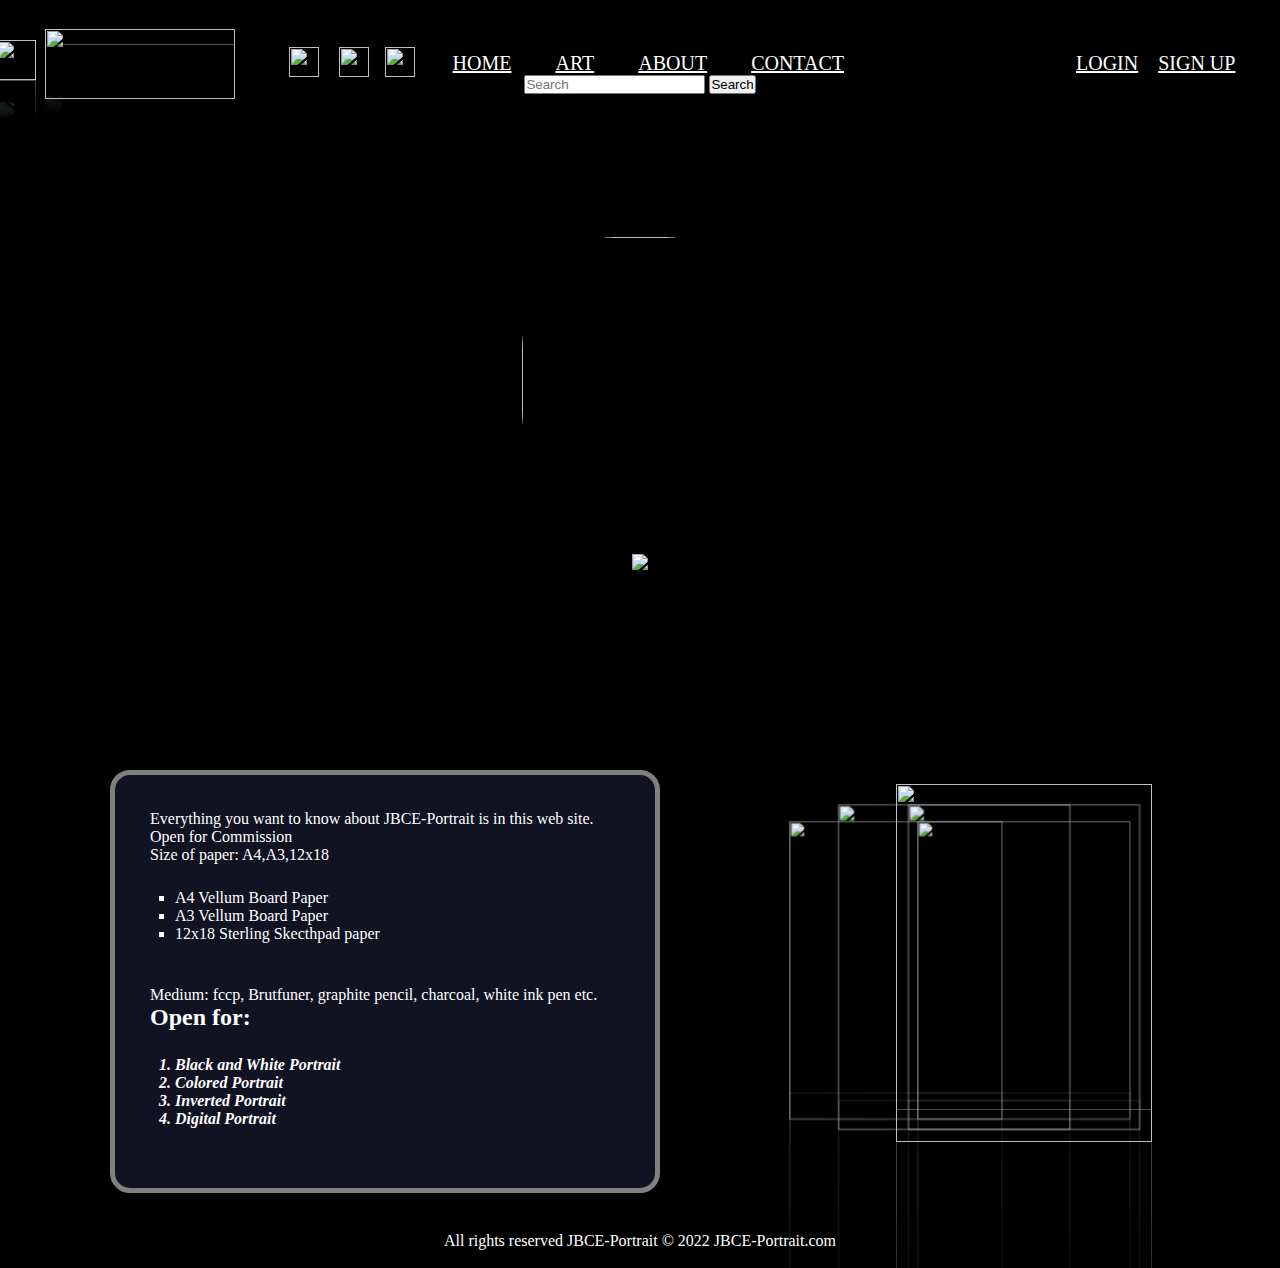
==== index.html @ 806a88af "Add files via upload" ====
<!DOCTYPE html>
<html lang="en">
<head>
	<link rel="icon" type="x-icon" href="icon/logojbce.png">  <!-- "link for icon for tab photos" -->
	<meta charset="utf-8">
	<title>Home - JBCE-Portrait</title>   <!-- "this part represent the tabs title" -->
	<link rel="stylesheet" href="style.css">   <!-- "link for style.css" -->


</head>
<body class="wer" id="bd"> 
<center> 
	<nav><!-- "this part connected to  html files and css link " -->
	<a href="index.html"><img class="posimg" src="images/jbprofile.JPG"  width="40" height="40"></a>
	<a href="index.html"><img  class="posimg1" src="icon/jbce1.png"  width="190" height="70"></a>
	<a href="https://www.facebook.com/MR.PANDA24" target=″_blank″><img class="pos" src="icon/facebook.png"  width="30" height="30"></a> &nbsp; &nbsp; 
	<a href="https://www.tiktok.com/@mr.panda240?is_from_webapp=1&sender_device=pc" target=″_blank″ ><img class="pos2"src="icon/tiktok.png"  width="30" height="30"></a>&nbsp; &nbsp; 
	<a href="https://www.youtube.com/channel/UCx4aIgvhbnz25rmBIs6KddA"target=″_blank″><img class="pos3" src="icon/youtube.png"  width="30" height="30"></a>&nbsp; &nbsp;&nbsp; &nbsp;&nbsp; &nbsp;&nbsp; &nbsp;&nbsp; &nbsp;&nbsp;
	<a href="index.html">HOME</a> &nbsp; &nbsp; &nbsp; &nbsp; &nbsp; 
    <a href="2nd page.html">ART</a> &nbsp; &nbsp; &nbsp; &nbsp; &nbsp;   
    <a href="about.html">ABOUT</a> &nbsp; &nbsp; &nbsp; &nbsp; &nbsp;
	<a href="4th page.html">CONTACT</a>&nbsp; &nbsp; &nbsp; &nbsp; &nbsp; &nbsp; &nbsp; &nbsp; &nbsp; &nbsp; &nbsp; &nbsp; &nbsp; &nbsp; &nbsp; &nbsp; &nbsp; &nbsp; &nbsp; &nbsp; &nbsp; &nbsp; &nbsp; &nbsp; &nbsp; &nbsp; &nbsp; &nbsp; &nbsp; 
    <a href="Login.html">LOGIN</a>  &nbsp; &nbsp;
	<a href="SIGNUP.html">SIGN UP</a> &nbsp; &nbsp; &nbsp; <!-- "end of html files and css" -->
	
		<input type="search"  id="search" placeholder="Search" name="Search"><!-- "this part represent the searchbar" -->
		<input type = "submit" value = "Search"><!-- "end of searchbar" -->
		
		</nav>
	<br><br>
		<div class="position" align="center"> <!-- "this part represent the coverphoto" -->
		<br><br><br><br><br>
        <img class="profile" src="images/jbprofile.jpg"><!-- "this image represent the profile photo of the pages" -->
	<h1 class="head1"><img src="icon/namepage.png"></h1>
	 </center>
		</div>
	 <br><br>
	 <br>
	<section id="slider"><!-- "this part represent the index photos that can swap images when you click the  image in down part" -->
		<input type="radio" name="slider" id="s1">
			<input type="radio" name="slider" id="s2">
				<input type="radio" name="slider" id="s3" checked>
					<input type="radio" name="slider" id="s4">
						<input type="radio" name="slider" id="s5">
						
		<label for="s1" id="slide1">
			<img src="inverted/cat.jpg" height="100%" width="100%">
		</label>
		<label for="s2" id="slide2">
			<img src="colored/color1.jpg" height="100%" width="100%">
		</label>
		<label for="s3" id="slide3">
			<img src="black images/img3b.jpg" height="100%" width="100%">
		</label>
		<label for="s4" id="slide4">
			<img src="colored/cute.jpg" height="100%" width="100%">
		</label>
		<label for="s5" id="slide5">
			<img src="images/digital.png" height="100%" width="100%">
		</label>
	</section><!-- "end of the photos" -->

	<div class="all"><!-- "this part represent text info " -->
	<p>Everything you want to know about JBCE-Portrait is in this web site.</p> 
	<p>Open for Commission</p>
	<p>Size of paper: A4,A3,12x18 </p>
	<ul class="paper" style="list-style-type:square">
		<li>A4 Vellum Board Paper</li>
		<li>A3 Vellum Board Paper</li>
		<li>12x18 Sterling Skecthpad paper</li>
	</ul><br>
	
	
	<p>Medium: fccp, Brutfuner, graphite pencil, charcoal, white ink pen etc. </p>
	<h2 class="c">Open for:</h2> <!-- List of art style -->
	
	
	<ol class="type"><b><em>
		<li>Black and White Portrait</li>
		<li>Colored Portrait</li>
		<li>Inverted Portrait</li>
		<li>Digital Portrait</li>
		</b></em>
	</ol>
	
	</div><!-- "end of text info" -->
<center>
<p>All rights reserved JBCE-Portrait © 2022 JBCE-Portrait.com</p><br></center> 
</body>
</html>
---- style.css ----
/* This part below represent all same code of all part code in html */
	*{
	margin: 0;
	padding: 0;
	box-sizing:border-box;
}
	a{
		color: white;
		font-size: 20px;
	}
		p{
		color: white;
	}
		iframe{
		margin: 10px;
		border: 10px solid #8b0000;
	}
.posimg{
	position: relative;
		top:10px;
		left: -25px;
  -webkit-box-reflect: below  0px linear-gradient(to bottom, rgba(0,0,0,0.0), rgba(0,0,0,0.4));
}
.posimg1{
	position: relative;
		top:29px;
		left: -20px;
  -webkit-box-reflect: below  -55px linear-gradient(to bottom, rgba(0,0,0,0.0), rgba(0,0,0,0.4));
}

 .pos{
		position: relative;
		top:7px;
		left: 30px;
 }
 .pos2{
		position: relative;
		top:7px;
		left: 30px;
 }
 .pos3{
		position: relative;
		top:7px;
		left: 30px;
 }
	/* This part below represent the index part of html code */
	body.wer{
		background-color: black;
		background-repeat: no-repeat;
		background-attachment: fixed;  
           background-size: cover; 
			}
			
	.position{
		width:99%; 
		height:600px; 
		border: 10px solid black; 
		background-image: url('images/coverphotos.JPG'); 
		background-repeat: no-repeat;
		background-size: cover; 
		}	
	.profile{
		width:250px;
		height:300px; 
		border-radius: 40%; 
		border: 7px solid black;
	}

	ul.paper{
		color: white;
		padding: 25px;
	}
	h2.c{
		font-family: Times New Roman;
		color: white;
	}
	ol.type{
		color:white;
		padding: 25px;
	}
	.all{
		background-color: #111222;
		width: 550px;
		padding: 35px;
		border-radius: 20px;
		margin: 10px;
		border: 5px solid gray;
		position: absolute;
		top: 760px;
		left: 100px;
		}

	
	/* This part below represent the artpage part of html code */

	body.you{
		background-color: black;
		background-repeat: no-repeat;
		background-attachment: fixed;  
        background-size: cover; 
	}
	header{
                background: #1c1745;
                color:black;
                padding-top:10px;
                min-height:50px;
                border:#F0FFFF 5px solid;
            }
            header a{
                color:black;
                text-decoration:none;
                text-transform:uppercase;
                font-size:15px;
            }
            .g{
               float:right;
               display:inline;
               padding:0 10px 10px 0; 
            }
            header #branding{
                float:left;
            }
            header #branding h1{
                margin:0px
            }
            header #branding{
                color:white;
                font-weight:bold;
            }
            header hover{
                color:#CD7F32;
                font-weight:bold;
            }
	.gallery{
		font-family: arial;
		list-style-type:none;
		margin: 0;
		padding: 0;
		overflow: hidden;
		background-color: none;
	}
	.g{
		float: right;
	}
	.g a{
		display:block;
		color: white;
		text-align: center;
		padding: 14px 16px;
		text-decoration: none;
	}
	 .g a:hover{
		background-color: #000000;
	}

.slideshow{
  margin: 0 auto;
  padding-top: 50px;
  height: 700px;
  perspective: 1000px;
}
.content{
  margin: auto;
  width: 150px;
  perspective: 1000px;
  position:relative;
  padding-top: 80px;
  transform-style: preserve-3d;
}
.slider-content{
  width: 100%;
  position:absolute;
  float:right;
  animation: rotate 15s infinite linear;
  transform-style: preserve-3d;
}
.slider-content:hover{
  cursor: pointer;
  animation-play-state: paused;
}

.slider-content figure{
  width:150px;
  height:220px;
  border:1px solid #555;
  overflow:hidden;
  position:absolute;
}
.slider-content figure:nth-child(1){
  transform:rotateY(0deg) translateZ(300px);
}

.slider-content figure:nth-child(2){
  transform:rotateY(40deg) translateZ(300px);
}
.slider-content figure:nth-child(3){
  transform:rotateY(80deg) translateZ(300px);
}
.slider-content figure:nth-child(4){
  transform:rotateY(120deg) translateZ(300px);
}
.slider-content figure:nth-child(5){
  transform:rotateY(160deg) translateZ(300px);
}
.slider-content figure:nth-child(6){
  transform:rotateY(200deg) translateZ(300px);
}
.slider-content figure:nth-child(7){
  transform:rotateY(240deg) translateZ(300px);
}
.slider-content figure:nth-child(8){
  transform:rotateY(280deg) translateZ(300px);
}
.slider-content figure:nth-child(9){
  transform:rotateY(320deg) translateZ(300px);
}

.shadow{
  position: absolute;
  box-shadow: 0px 0px 0px #000;
 
}
.slider-content img{
  image-rendering: auto;
  transition: all 300ms;
  width: 100%;
  height: 100%;
}
.slider-content img:hover{
  transform: scale(1.2);
  transition: all 300ms;
 
}

@keyframes rotate {
  from{
    transform: rotateY(0deg);
  }
  to{
      transform: rotateY(360deg);
  }
}
	
	.shadow {
  -webkit-box-reflect: below  0px linear-gradient(to bottom, rgba(0,0,0,0.0), rgba(0,0,0,0.4));
}
	.rt-heading{
	color: white;
}
	#branding{
  -webkit-box-reflect: below -15px linear-gradient(to bottom, rgba(0,0,0,0.0), rgba(0,0,0,0.4));
}
	.g a{
  -webkit-box-reflect: below  -33px linear-gradient(to bottom, rgba(0,0,0,0.0), rgba(0,0,0,0.4));
}
/* This part below represent the contact info of html code */
	body.errr{
		background-color:  black; <!-- "this image represent the background photo of the pages" -->
		background-repeat: no-repeat;
		background-attachment: fixed;  
        background-size: cover; 
		}

/* This part below represent the login form of html code */
	body.loginform{
		background-image: url('images/MRPANDA.jpg'); <!-- "this image represent the background photo of the pages" -->
		background-repeat: no-repeat;
		background-attachment: fixed;  
        background-size: cover; 
	}  
 
	div.borderin{   
			border: 3px solid gray; 
		background-image: url('images/cute.jpeg');
		background-repeat: no-repeat;
		width:650px; 
		height:500px;
		color: white;
		}   

	.box input[type="text"],.box input[type="password"]
	{
		border: 0;
		background: none;
		display: block;
		margin: 20px auto;
		text-align: center;
		border:3px solid #fafafa;
		padding:14px 10px;
		width:270px;
		outline: none;
		color: white;
		border-radius: 24px;
		transition:0.25px;
	}

	.box input[type="text"]:focus,.box input[type="password"]:focus{
		width:270px;
		border-color: #ffc400ec;
	}
	.box input[type="button"]{
		
		border: 0;
		background: none;
		display: block;
		margin: 20px auto;
		text-align: center;
		border:3px solid #000000;
		padding:14px 45px;
		outline: none;
		color: white;
		border-radius: 24px;
		transition:0.25px;
		cursor:pointer;
		
	}
	.box input[type="button"]:hover{
		background: red;
	} 

/* This part below represent the Signup form of html code */
	        body.sign{
			background-image: url('images/MRPANDA.jpg'); <!-- "this image represent the background photo of the pages" -->
			background-repeat: no-repeat;
			background-attachment: fixed;  
            background-size: cover; 
			}  
 
		div.back {   

			border: 3px solid gray;  
			background-image: url('images/jbackground.jfif');
			background-repeat: no-repeat;
			background-attachment: fixed;	
			background-size: cover;
			width:750px; 
			height:950px;
			color: white;
		}   

	.xb input[type="text"],.xb input[type="password"]
	{
		border: 0;
		background: none;
		display: block;
		margin: 20px auto;
		text-align: center;
		border:3px solid #fafafa;
		padding:14px 10px;
		width:270px;
		outline: none;
		color: white;
		border-radius: 24px;
		transition:0.25px;
	}

	.xb input[type="text"]:focus,.box input[type="password"]:focus{
		width:270px;
		border-color: #ffc400ec;
	}
	.xb input[type="button"]{
		
		border: 0;
		background: none;
		display: block;
		margin: 20px auto;
		text-align: center;
		border:3px solid #000000;
		padding:14px 45px;
		outline: none;
		color: white;
		border-radius: 24px;
		transition:0.25px;
		cursor:pointer;
		
	}
	.xb input[type="button"]:hover{
		background: red;
	} 
	button.signinfb{
		color: white; 
		background-color: #4267B2;
	}
	button.signingoogle {
		 color: white;
		 background-color: red;
	}
	
/* This part below represent the black of html code */
	body.me{
		background-color: black;
		background-repeat: no-repeat;
		background-attachment: fixed;  
           background-size: cover; 
			}

h2.blacknwhite{
	color: white;
	font-family: arial;
	text-align: center;
	font-size: 20pt;
	font-weight: lighter;
}
#blackdrawing{
	height: 340px;
	padding: 50px;
}

/* This part below represent the colored of html code */
	body.colors{
		background-color: black;
		background-repeat: no-repeat;
		background-attachment: fixed;  
           background-size: cover; 
			}
h2.colored{
	color: white;
	font-family: arial;
	text-align: center;
	font-size: 20pt;
	font-weight: lighter;
}
#colordrawing{
	height: 340px;
	padding: 50px;
}

/*css images slider index htmlcode*/


[type=radio] {
	display: none;
}

#slider{
	height: 35vw;
	perspective: 1000px;
	transform-style: preserve-3d;
}
#slider label{
	margin: auto;
	width: 20%;
	height: 80%;
	border-radius: 4px;
	position: absolute;
	left: 60%;
	right: 0%;
	cursor: pointer;
	transition: transform 0.4s ease;
}

#s1:checked ~ #slide4, #s2:checked ~ #slide5,
#s3:checked ~ #slide1, #s4:checked ~ #slide2,
#s5:checked ~ #slide3{
	box-shadow: 0 1px 4px 0 rgba(0,0,0,.37);
	transform: translate3d(-30%,0,-200px);
}
#s1:checked ~ #slide5, #s2:checked ~ #slide1,
#s3:checked ~ #slide2, #s4:checked ~ #slide3,
#s5:checked ~ #slide4{
	box-shadow: 0 6px 10px 0 rgba(0,0,0,.3), 0 2px 2px 0 rgba(0,0,0,.2);
	transform: translate3d(-15%,0,-100px);
}
#s1:checked ~ #slide1, #s2:checked ~ #slide2,
#s3:checked ~ #slide3, #s4:checked ~ #slide4,
#s5:checked ~ #slide5{
	box-shadow: 0 13px 25px 0 rgba(0,0,0,.3), 0 11px 7px 0 rgba(0,0,0,.19);
	transform: translate3d(0,0,0);
}
#s1:checked ~ #slide2, #s2:checked ~ #slide3,
#s3:checked ~ #slide4, #s4:checked ~ #slide5,
#s5:checked ~ #slide1{
	box-shadow: 0 6px 10px 0 rgba(0,0,0,.3), 0 2px 2px 0 rgba(0,0,0,.2);
	transform: translate3d(15%,0,-100px);
}

#s1:checked ~ #slide3, #s2:checked ~ #slide4,
#s3:checked ~ #slide5, #s4:checked ~ #slide1,
#s5:checked ~ #slide2{
	box-shadow: 0 1px 4px 0 rgba(0,0,0,.37);
	transform: translate3d(30%,0,-200px);
}
section label{
-webkit-box-reflect: below  -33px linear-gradient(to bottom, rgba(0,0,0,0.0), rgba(0,0,0,0.4));}
/*css images slider index htmlcode end*/

/* about html code part start*/
	body.about{
		background-color: black;
		background-repeat: no-repeat;
		background-attachment: fixed;  
           background-size: cover; 
			}
			
	.coverpic{
		width:100%; 
		height:700px; 
		background-image: url('images/about cover.PNG'); 
		background-repeat: no-repeat;
		background-size: cover; 
		}	
	.posit{
		background-color: #111222;
		width: 1555px;
		padding: 35px;
		border-radius: 20px;
		margin: 10px;
		border: 5px solid gray;
		}
	div .aboutwebsite{
		color:white; 
		font: 17px Arial, sans-serif;
		}
		
/* inverted */	
	body.inverteddraw{
		background-color: black;
		background-repeat: no-repeat;
		background-attachment: fixed;  
           background-size: cover; 
			}

h2.inverted{
	color: white;
	font-family: arial;
	text-align: center;
	font-size: 20pt;
	font-weight: lighter;
}
#inverteddrawing{
	height: 340px;
	padding: 50px;
}
/* about contact code part */
	.contact-parent{
	position: relative;
	right: -290px;
	width: 1000px;
    background: #111222;
    display:flex;
    margin:80px 0;
	border-radius: 20px;
	margin: 10px;
	border: 5px solid gray;
}

.contact-child{
    display:flex;
    flex:1;
    box-shadow:0px 0px 10px -2px rgba(0,0,0,0.75);
}

.child1{
    background:linear-gradient(rgba(0,0,0,0.7), rgba(0,0,0,0.7)), url("images/coverphotos.jpg");
    background-size:cover;
    display:flex;
    flex-direction:column;
    justify-content:space-around;
    color:#fff;
    padding:100px 0;
	border-radius: 20px;
}

.child1 p{
    padding-left:20%;
    font-size:20px;
    text-shadow:0px 0px 2px #000;
}

.child1 p span{
    font-size:16px;
    color:#9df2fd;
}


.inside-contact{
    width:90%;
    margin:0 auto;
}

.inside-contact h2{
    text-transform:uppercase;
    text-align:center;
    margin-top:50px;
	color: white;
}

.inside-contact input, .inside-contact textarea{
    width:100%;
    background-color:#eaeaea;
    border:1px solid rgba(0,0,0,0.48);
    padding:5px 10px;
    margin-bottom:20px;
}

.inside-contact input[type=submit]{
    background-color: black;
    color:#eaeaea;
    transition:0.2s;
    border:2px solid #000;
    margin:30px 0;
}

@media screen and (max-width:991px){
    .contact-parent{
        display:block;
        width:100%;
    }
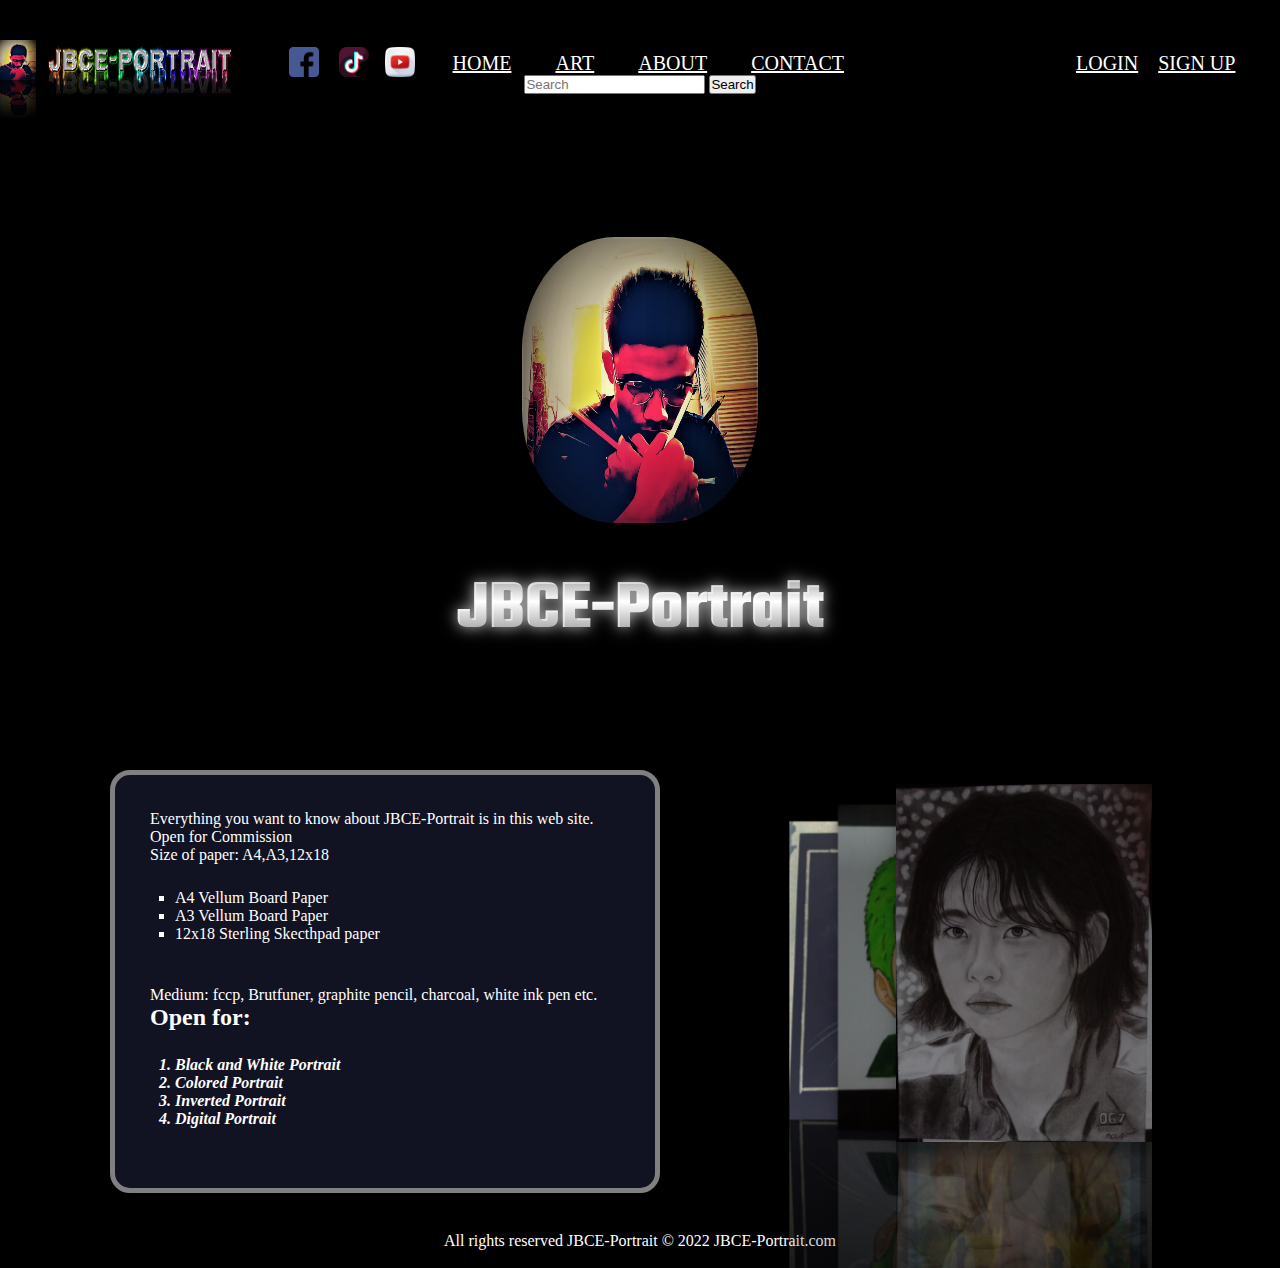
==== commit c3607498: "Update index.html" ====
--- a/index.html
+++ b/index.html
@@ -11,7 +11,7 @@
 <body class="wer" id="bd"> 
 <center> 
 	<nav><!-- "this part connected to  html files and css link " -->
-	<a href="index.html"><img class="posimg" src="images/jbprofile.JPG"  width="40" height="40"></a>
+	<a href="index.html"><img class="posimg" src="images/jbprofile.jpg"  width="40" height="40"></a>
 	<a href="index.html"><img  class="posimg1" src="icon/jbce1.png"  width="190" height="70"></a>
 	<a href="https://www.facebook.com/MR.PANDA24" target=″_blank″><img class="pos" src="icon/facebook.png"  width="30" height="30"></a> &nbsp; &nbsp; 
 	<a href="https://www.tiktok.com/@mr.panda240?is_from_webapp=1&sender_device=pc" target=″_blank″ ><img class="pos2"src="icon/tiktok.png"  width="30" height="30"></a>&nbsp; &nbsp; 
@@ -47,13 +47,13 @@
 			<img src="inverted/cat.jpg" height="100%" width="100%">
 		</label>
 		<label for="s2" id="slide2">
-			<img src="colored/color1.jpg" height="100%" width="100%">
+			<img src="colored/color1.JPG" height="100%" width="100%">
 		</label>
 		<label for="s3" id="slide3">
-			<img src="black images/img3b.jpg" height="100%" width="100%">
+			<img src="black images/img3b.JPG" height="100%" width="100%">
 		</label>
 		<label for="s4" id="slide4">
-			<img src="colored/cute.jpg" height="100%" width="100%">
+			<img src="colored/cute.JPG" height="100%" width="100%">
 		</label>
 		<label for="s5" id="slide5">
 			<img src="images/digital.png" height="100%" width="100%">
@@ -87,4 +87,4 @@
 <center>
 <p>All rights reserved JBCE-Portrait © 2022 JBCE-Portrait.com</p><br></center> 
 </body>
-</html> +</html> 
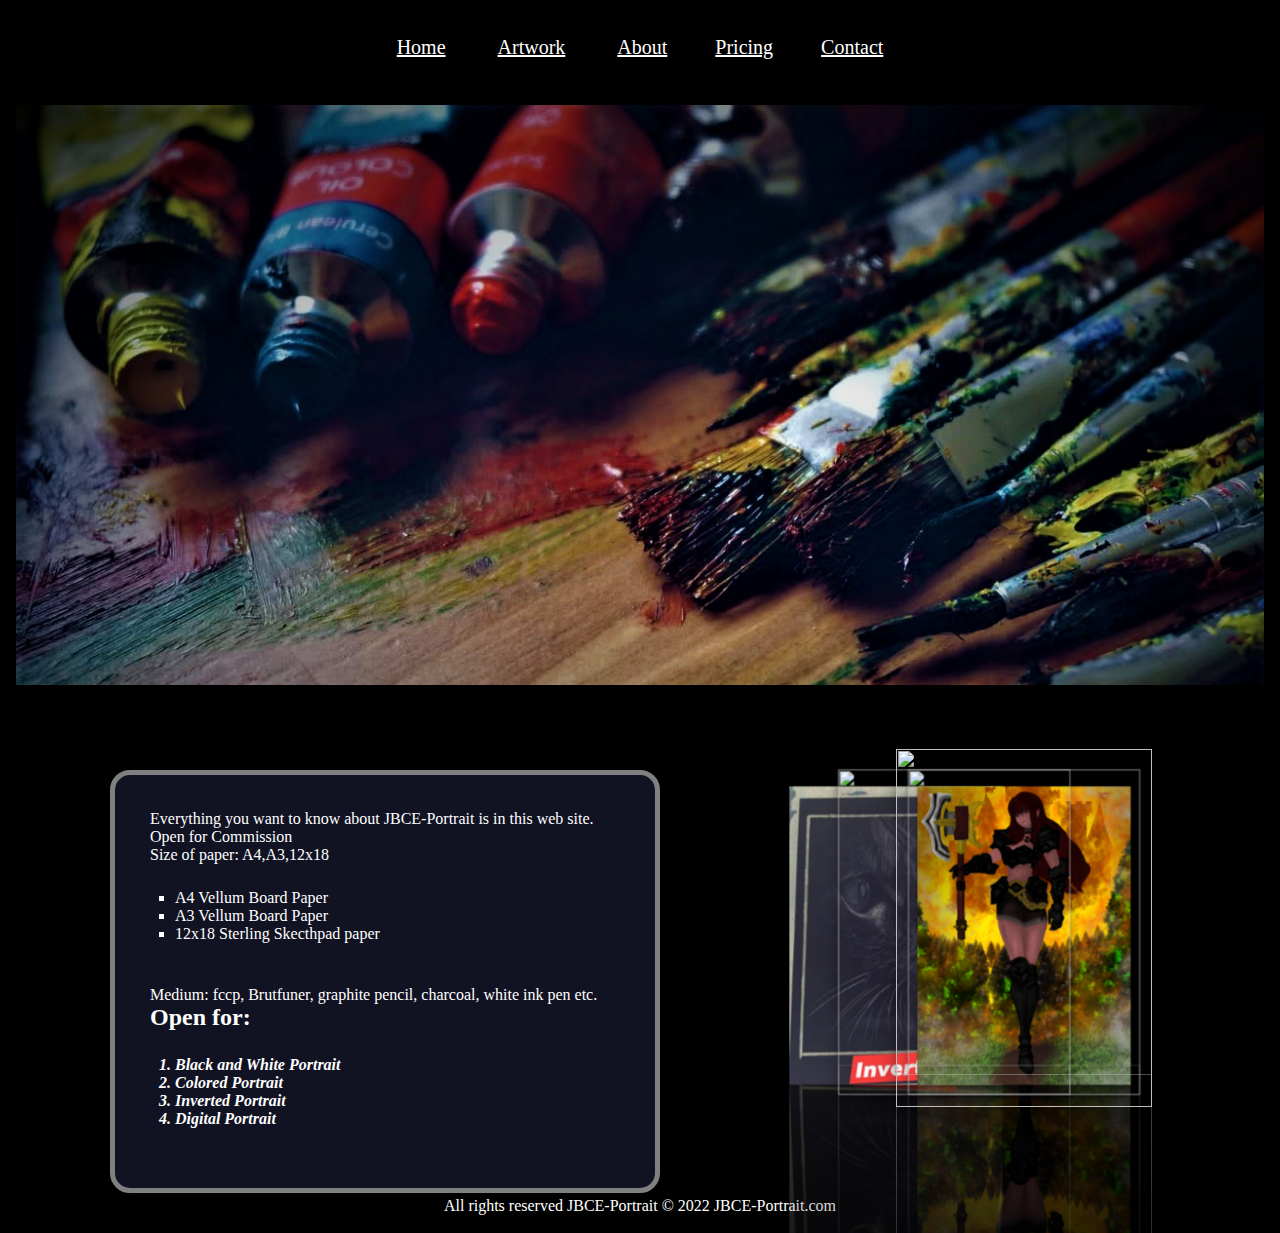
==== commit d6c58df2: "Update index.html" ====
--- a/index.html
+++ b/index.html
@@ -9,29 +9,17 @@
 
 </head>
 <body class="wer" id="bd"> 
-<center> 
+<center> <br><br>
 	<nav><!-- "this part connected to  html files and css link " -->
-	<a href="index.html"><img class="posimg" src="images/jbprofile.jpg"  width="40" height="40"></a>
-	<a href="index.html"><img  class="posimg1" src="icon/jbce1.png"  width="190" height="70"></a>
-	<a href="https://www.facebook.com/MR.PANDA24" target=″_blank″><img class="pos" src="icon/facebook.png"  width="30" height="30"></a> &nbsp; &nbsp; 
-	<a href="https://www.tiktok.com/@mr.panda240?is_from_webapp=1&sender_device=pc" target=″_blank″ ><img class="pos2"src="icon/tiktok.png"  width="30" height="30"></a>&nbsp; &nbsp; 
-	<a href="https://www.youtube.com/channel/UCx4aIgvhbnz25rmBIs6KddA"target=″_blank″><img class="pos3" src="icon/youtube.png"  width="30" height="30"></a>&nbsp; &nbsp;&nbsp; &nbsp;&nbsp; &nbsp;&nbsp; &nbsp;&nbsp; &nbsp;&nbsp;
-	<a href="index.html">HOME</a> &nbsp; &nbsp; &nbsp; &nbsp; &nbsp; 
-    <a href="2nd page.html">ART</a> &nbsp; &nbsp; &nbsp; &nbsp; &nbsp;   
-    <a href="about.html">ABOUT</a> &nbsp; &nbsp; &nbsp; &nbsp; &nbsp;
-	<a href="4th page.html">CONTACT</a>&nbsp; &nbsp; &nbsp; &nbsp; &nbsp; &nbsp; &nbsp; &nbsp; &nbsp; &nbsp; &nbsp; &nbsp; &nbsp; &nbsp; &nbsp; &nbsp; &nbsp; &nbsp; &nbsp; &nbsp; &nbsp; &nbsp; &nbsp; &nbsp; &nbsp; &nbsp; &nbsp; &nbsp; &nbsp; 
-    <a href="Login.html">LOGIN</a>  &nbsp; &nbsp;
-	<a href="SIGNUP.html">SIGN UP</a> &nbsp; &nbsp; &nbsp; <!-- "end of html files and css" -->
-	
-		<input type="search"  id="search" placeholder="Search" name="Search"><!-- "this part represent the searchbar" -->
-		<input type = "submit" value = "Search"><!-- "end of searchbar" -->
-		
-		</nav>
+	<a href="index.html">Home</a> &nbsp; &nbsp; &nbsp; &nbsp; &nbsp; &nbsp; 
+    <a href="2nd page.html">Artwork</a>   &nbsp; &nbsp; &nbsp; &nbsp; &nbsp; &nbsp; 
+    <a href="about.html">About</a>&nbsp; &nbsp; &nbsp; &nbsp; &nbsp; &nbsp; 
+	<a href="#">Pricing</a>&nbsp; &nbsp; &nbsp; &nbsp; &nbsp; &nbsp; 
+	<a href="4th page.html">Contact</a> <!-- "end of html files and css" -->
+			</nav>
 	<br><br>
 		<div class="position" align="center"> <!-- "this part represent the coverphoto" -->
-		<br><br><br><br><br>
-        <img class="profile" src="images/jbprofile.jpg"><!-- "this image represent the profile photo of the pages" -->
-	<h1 class="head1"><img src="icon/namepage.png"></h1>
+	
 	 </center>
 		</div>
 	 <br><br>
@@ -47,13 +35,13 @@
 			<img src="inverted/cat.jpg" height="100%" width="100%">
 		</label>
 		<label for="s2" id="slide2">
-			<img src="colored/color1.JPG" height="100%" width="100%">
+			<img src="colored/color1.jpg" height="100%" width="100%">
 		</label>
 		<label for="s3" id="slide3">
-			<img src="black images/img3b.JPG" height="100%" width="100%">
+			<img src="black images/img3b.jpg" height="100%" width="100%">
 		</label>
 		<label for="s4" id="slide4">
-			<img src="colored/cute.JPG" height="100%" width="100%">
+			<img src="colored/cute.jpg" height="100%" width="100%">
 		</label>
 		<label for="s5" id="slide5">
 			<img src="images/digital.png" height="100%" width="100%">
@@ -86,5 +74,12 @@
 	</div><!-- "end of text info" -->
 <center>
 <p>All rights reserved JBCE-Portrait © 2022 JBCE-Portrait.com</p><br></center> 
+<!--
+<a href="index.html"><img class="posimg" src="images/jbprofile.JPG"  width="40" height="40"></a>
+	<a href="index.html"><img  class="posimg1" src="icon/jbce1.png"  width="190" height="70"></a>
+	<a href="https://www.facebook.com/MR.PANDA24" target=″_blank″><img class="pos" src="icon/facebook.png"  width="30" height="30"></a> &nbsp; &nbsp; 
+	<a href="https://www.tiktok.com/@mr.panda240?is_from_webapp=1&sender_device=pc" target=″_blank″ ><img class="pos2"src="icon/tiktok.png"  width="30" height="30"></a>&nbsp; &nbsp; 
+	<a href="https://www.youtube.com/channel/UCx4aIgvhbnz25rmBIs6KddA"target=″_blank″><img class="pos3" src="icon/youtube.png"  width="30" height="30"></a>&nbsp; &nbsp;&nbsp; &nbsp;&nbsp; &nbsp;&nbsp; &nbsp;&nbsp; &nbsp;&nbsp;
+-->
 </body>
 </html> 
--- a/style.css
+++ b/style.css
@@ -55,7 +55,7 @@
 		width:99%; 
 		height:600px; 
 		border: 10px solid black; 
-		background-image: url('images/coverphotos.JPG'); 
+		background-image: url('images/coverphotos.jpg'); 
 		background-repeat: no-repeat;
 		background-size: cover; 
 		}	
@@ -495,7 +495,7 @@
 	.coverpic{
 		width:100%; 
 		height:700px; 
-		background-image: url('images/about cover.PNG'); 
+		background-image: url('images/about cover.png'); 
 		background-repeat: no-repeat;
 		background-size: cover; 
 		}	
@@ -606,4 +606,4 @@
         display:block;
         width:100%;
     }
-	+	
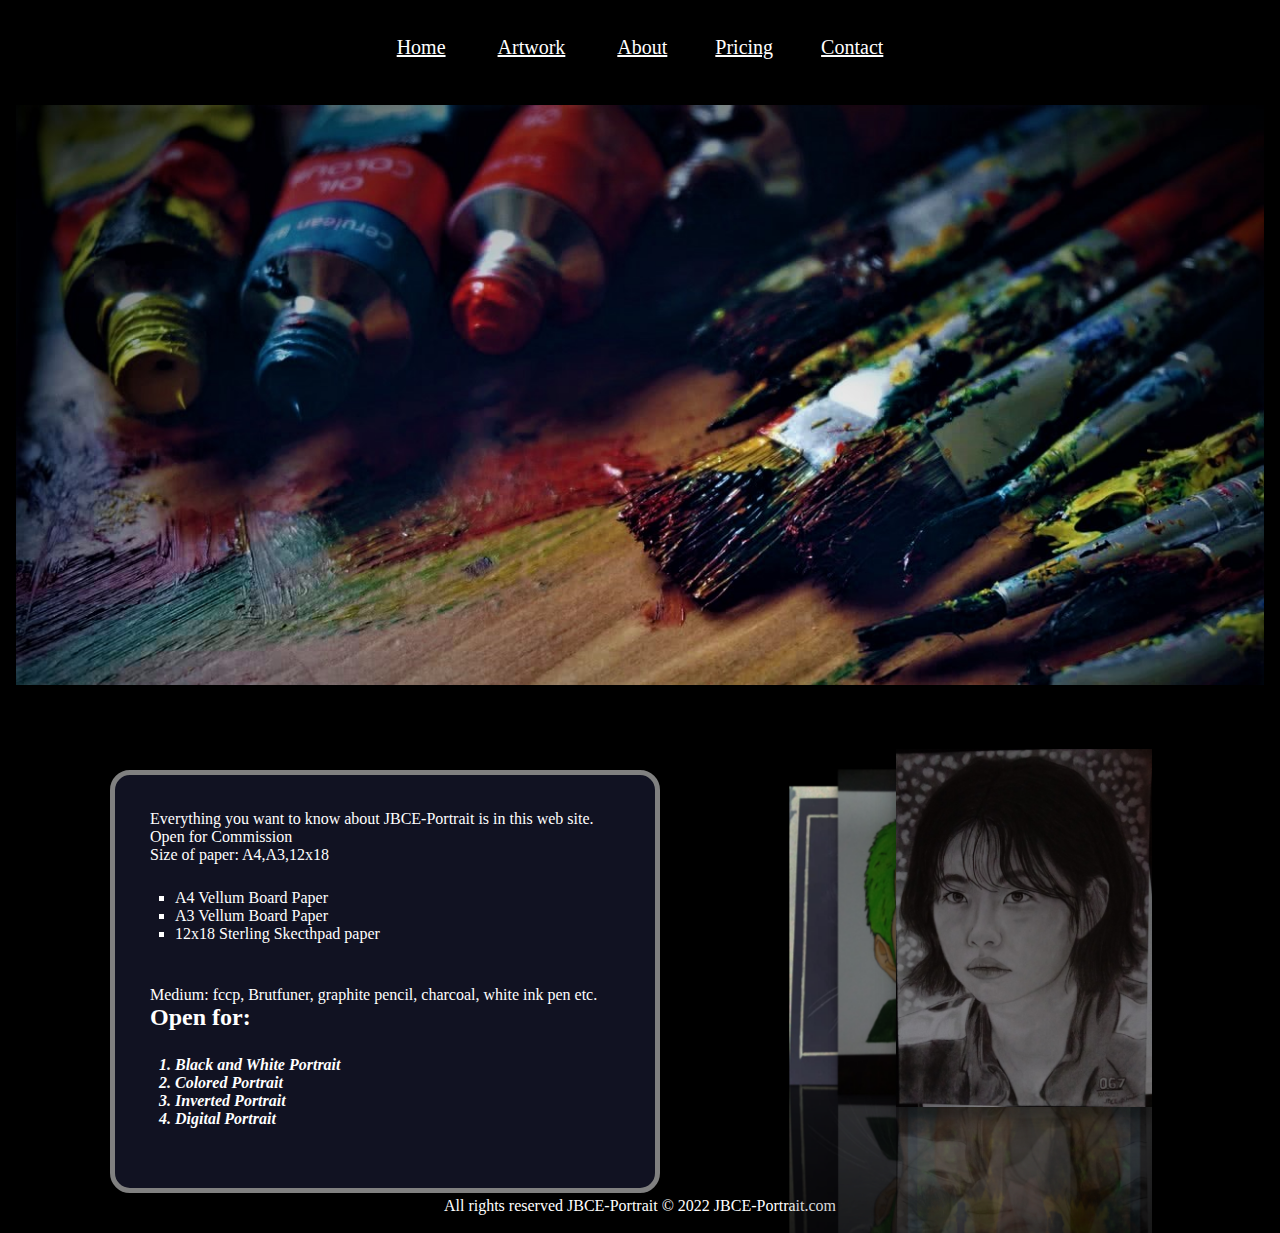
==== commit c37f5dfc: "Update index.html" ====
--- a/index.html
+++ b/index.html
@@ -35,13 +35,13 @@
 			<img src="inverted/cat.jpg" height="100%" width="100%">
 		</label>
 		<label for="s2" id="slide2">
-			<img src="colored/color1.jpg" height="100%" width="100%">
+			<img src="colored/color1.JPG" height="100%" width="100%">
 		</label>
 		<label for="s3" id="slide3">
-			<img src="black images/img3b.jpg" height="100%" width="100%">
+			<img src="black images/img3b.JPG" height="100%" width="100%">
 		</label>
 		<label for="s4" id="slide4">
-			<img src="colored/cute.jpg" height="100%" width="100%">
+			<img src="colored/cute.JPG" height="100%" width="100%">
 		</label>
 		<label for="s5" id="slide5">
 			<img src="images/digital.png" height="100%" width="100%">
